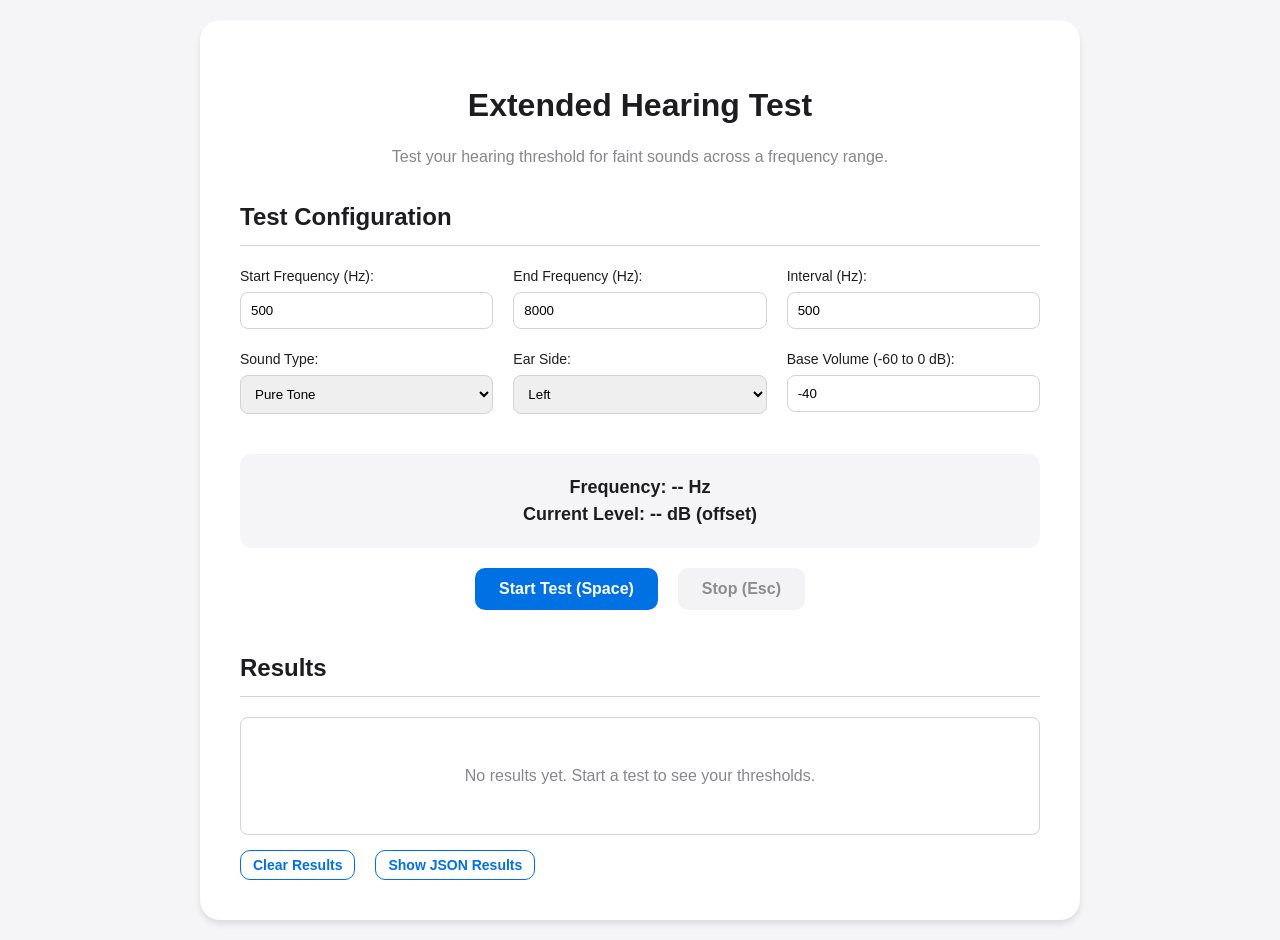
==== hearing-test-extended/index.html @ ed1f7cda "Add extended hearing test" ====
<!DOCTYPE html>
<html lang="en">
<head>
    <meta charset="UTF-8">
    <meta name="viewport" content="width=device-width, initial-scale=1.0">
    <title>Extended Hearing Test</title>
    <link rel="stylesheet" href="style.css">
</head>
<body>
    <div class="container">
        <h1>Extended Hearing Test</h1>
        <p class="description">Test your hearing threshold for faint sounds across a frequency range.</p>

        <section class="configuration">
            <h2>Test Configuration</h2>
            <div class="config-grid">
                <div class="config-item">
                    <label for="startFreq">Start Frequency (Hz):</label>
                    <input type="number" id="startFreq" value="500" min="20" max="20000">
                </div>
                <div class="config-item">
                    <label for="endFreq">End Frequency (Hz):</label>
                    <input type="number" id="endFreq" value="8000" min="20" max="20000">
                </div>
                <div class="config-item">
                    <label for="stepFreq">Interval (Hz):</label>
                    <input type="number" id="stepFreq" value="500" min="10" max="5000">
                </div>
                <div class="config-item">
                    <label for="testType">Sound Type:</label>
                    <select id="testType">
                        <option value="puretone">Pure Tone</option>
                        <option value="noise">Noise (Band-limited)</option>
                    </select>
                </div>
                <div class="config-item">
                    <label for="earSide">Ear Side:</label>
                    <select id="earSide">
                        <option value="left">Left</option>
                        <option value="right">Right</option>
                        <option value="both">Both</option>
                    </select>
                </div>
                <div class="config-item">
                    <label for="baseLevel">Base Volume (-60 to 0 dB):</label>
                    <input type="number" id="baseLevel" value="-40" min="-60" max="0">
                </div>
            </div>
        </section>

        <section class="test-controls">
            <div class="status-panel">
                <div id="currentFreqDisplay">Frequency: -- Hz</div>
                <div id="currentLevelDisplay">Current Level: -- dB (offset)</div>
            </div>
            
            <div class="main-buttons">
                <button id="startBtn" class="primary">Start Test (Space)</button>
                <button id="stopBtn" class="secondary" disabled>Stop (Esc)</button>
            </div>

            <div class="adjustment-panel" id="adjustmentPanel" style="display: none;">
                <p>Adjust the volume until you can <strong>just barely</strong> hear the sound.</p>
                <div class="volume-controls">
                    <button id="volDown" class="vol-btn">-1 dB (↓)</button>
                    <button id="volUp" class="vol-btn">+1 dB (↑)</button>
                </div>
                <button id="nextBtn" class="primary">I can hear it (Enter)</button>
            </div>
        </section>

        <section class="results">
            <h2>Results</h2>
            <div id="resultsLog">
                <p class="empty-msg">No results yet. Start a test to see your thresholds.</p>
            </div>
            <div class="results-actions">
                <button id="clearResults" class="small-btn">Clear Results</button>
                <button id="showJsonBtn" class="small-btn">Show JSON Results</button>
            </div>
            <div id="jsonOutputContainer" style="display: none; margin-top: 15px;">
                <textarea id="jsonOutput" readonly style="width: 100%; height: 200px; font-family: monospace; padding: 10px; border-radius: 8px; border: 1px solid #d2d2d7;"></textarea>
            </div>
        </section>
    </div>

    <script src="app.js"></script>
</body>
</html>
---- hearing-test-extended/style.css ----
body {
    font-family: -apple-system, BlinkMacSystemFont, "Segoe UI", Roboto, Helvetica, Arial, sans-serif;
    background-color: #f5f5f7;
    color: #1d1d1f;
    line-height: 1.5;
    margin: 0;
    padding: 20px;
}

.container {
    max-width: 800px;
    margin: 0 auto;
    background-color: white;
    padding: 40px;
    border-radius: 20px;
    box-shadow: 0 4px 6px rgba(0,0,0,0.1);
}

h1 {
    text-align: center;
    margin-bottom: 10px;
}

.description {
    text-align: center;
    color: #86868b;
    margin-bottom: 30px;
}

h2 {
    border-bottom: 1px solid #d2d2d7;
    padding-bottom: 10px;
    margin-top: 30px;
}

.config-grid {
    display: grid;
    grid-template-columns: repeat(auto-fit, minmax(200px, 1fr));
    gap: 20px;
    margin-bottom: 20px;
}

.config-item {
    display: flex;
    flex-direction: column;
}

.config-item label {
    font-size: 14px;
    margin-bottom: 5px;
    font-weight: 500;
}

.config-item input, .config-item select {
    padding: 10px;
    border-radius: 8px;
    border: 1px solid #d2d2d7;
}

.test-controls {
    margin-top: 40px;
    text-align: center;
}

.status-panel {
    background: #f5f5f7;
    padding: 20px;
    border-radius: 12px;
    margin-bottom: 20px;
    font-size: 18px;
    font-weight: 600;
}

.main-buttons {
    display: flex;
    justify-content: center;
    gap: 20px;
    margin-bottom: 30px;
}

button {
    padding: 12px 24px;
    font-size: 16px;
    font-weight: 600;
    border-radius: 10px;
    border: none;
    cursor: pointer;
    transition: all 0.2s;
}

button:disabled {
    opacity: 0.5;
    cursor: not-allowed;
}

.primary {
    background-color: #0071e3;
    color: white;
}

.primary:hover:not(:disabled) {
    background-color: #0077ed;
}

.secondary {
    background-color: #e8e8ed;
    color: #1d1d1f;
}

.secondary:hover:not(:disabled) {
    background-color: #d2d2d7;
}

.vol-btn {
    background-color: #f5f5f7;
    border: 1px solid #d2d2d7;
    padding: 10px 20px;
}

.vol-btn:hover:not(:disabled) {
    background-color: #e8e8ed;
}

.adjustment-panel {
    padding: 20px;
    background-color: #f0f7ff;
    border-radius: 12px;
    border: 1px solid #c7e1ff;
}

.volume-controls {
    display: flex;
    justify-content: center;
    gap: 15px;
    margin: 15px 0;
}

.results {
    margin-top: 40px;
}

#resultsLog {
    max-height: 300px;
    overflow-y: auto;
    border: 1px solid #d2d2d7;
    border-radius: 8px;
    padding: 10px;
    margin-bottom: 10px;
}

.result-item {
    display: flex;
    justify-content: space-between;
    padding: 8px;
    border-bottom: 1px solid #f5f5f7;
}

.result-item:last-child {
    border-bottom: none;
}

.empty-msg {
    color: #86868b;
    text-align: center;
    padding: 20px;
}

.small-btn {
    padding: 6px 12px;
    font-size: 14px;
    background: transparent;
    color: #0071e3;
    border: 1px solid #0071e3;
    margin-right: 10px;
}

.small-btn:hover {
    background: #0071e3;
    color: white;
}

.results-actions {
    margin-top: 15px;
    display: flex;
    gap: 10px;
}

#jsonOutput {
    font-family: "SF Mono", "Monaco", "Inconsolata", "Fira Mono", "Droid Sans Mono", "Source Code Pro", monospace;
    font-size: 13px;
    line-height: 1.4;
    resize: vertical;
}
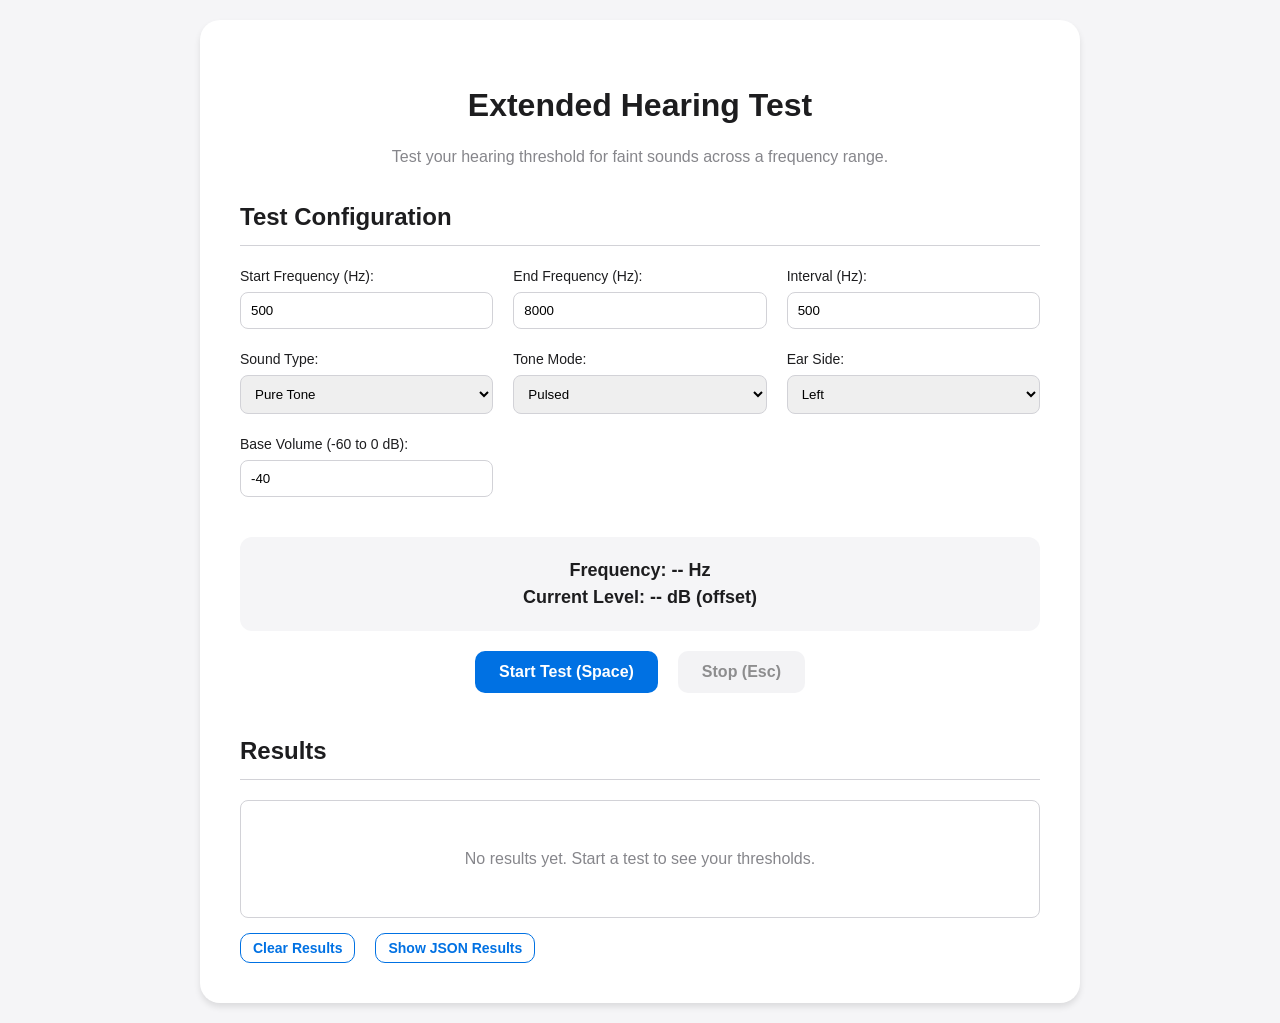
==== commit 7e3db046: "Add pulse mode" ====
--- a/hearing-test-extended/index.html
+++ b/hearing-test-extended/index.html
@@ -31,6 +31,13 @@
                     <select id="testType">
                         <option value="puretone">Pure Tone</option>
                         <option value="noise">Noise (Band-limited)</option>
+                    </select>
+                </div>
+                <div class="config-item">
+                    <label for="pulseMode">Tone Mode:</label>
+                    <select id="pulseMode">
+                        <option value="steady">Steady</option>
+                        <option value="pulsed" selected>Pulsed</option>
                     </select>
                 </div>
                 <div class="config-item">
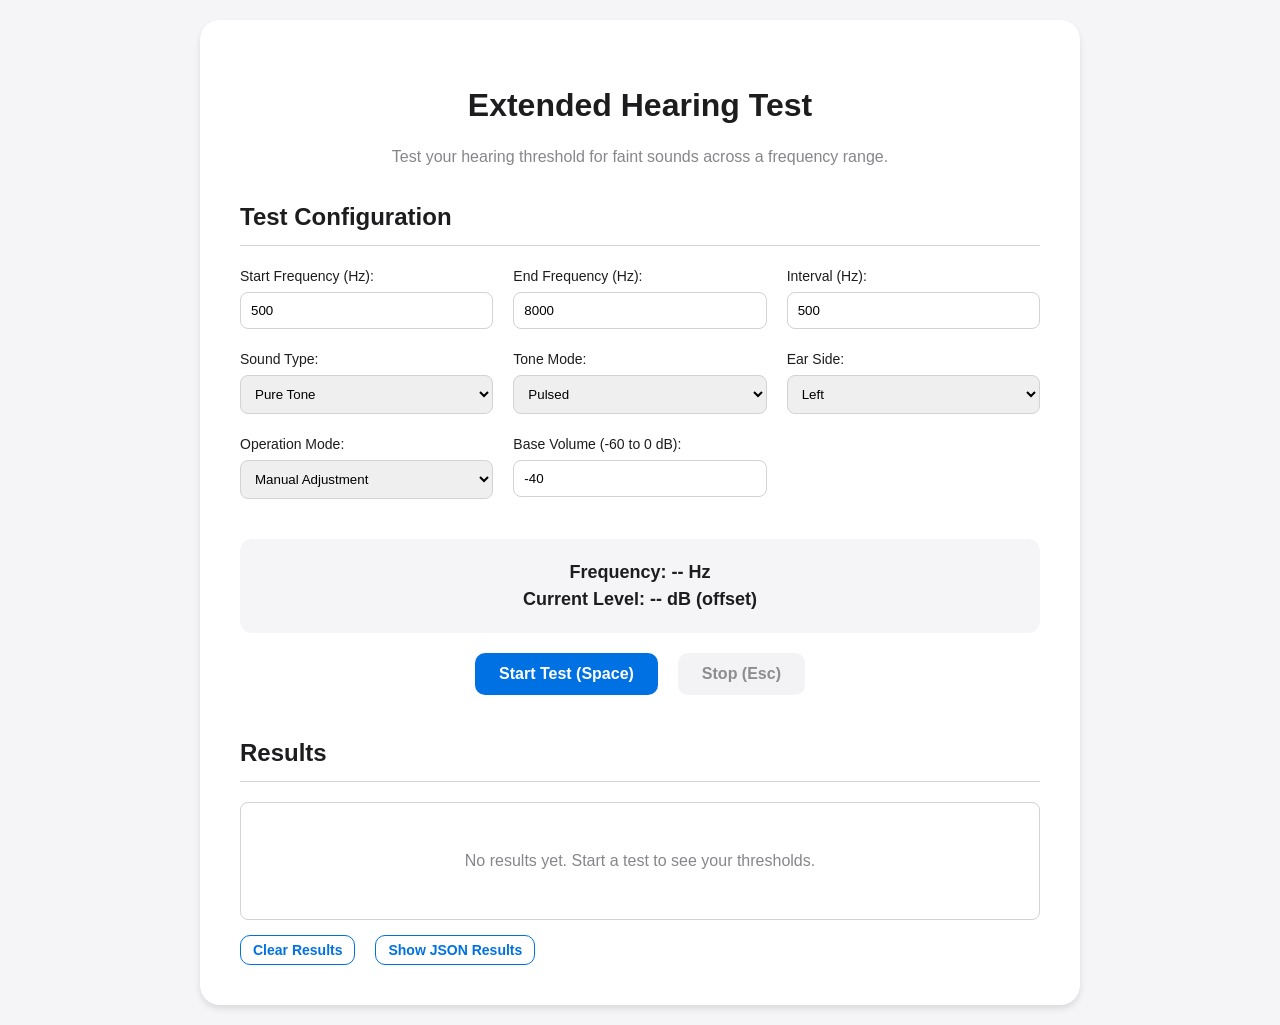
==== commit ad4c153e: "Add response mode" ====
--- a/hearing-test-extended/index.html
+++ b/hearing-test-extended/index.html
@@ -49,8 +49,19 @@
                     </select>
                 </div>
                 <div class="config-item">
+                    <label for="testMode">Operation Mode:</label>
+                    <select id="testMode">
+                        <option value="manual">Manual Adjustment</option>
+                        <option value="audiologist">Audiologist (Response Mode)</option>
+                    </select>
+                </div>
+                <div class="config-item">
                     <label for="baseLevel">Base Volume (-60 to 0 dB):</label>
                     <input type="number" id="baseLevel" value="-40" min="-60" max="0">
+                </div>
+                <div class="config-item" id="beepIntervalConfig" style="display: none;">
+                    <label for="beepInterval">Beep Interval (s):</label>
+                    <input type="number" id="beepInterval" value="4" min="2" max="10">
                 </div>
             </div>
         </section>
@@ -67,12 +78,24 @@
             </div>
 
             <div class="adjustment-panel" id="adjustmentPanel" style="display: none;">
-                <p>Adjust the volume until you can <strong>just barely</strong> hear the sound.</p>
-                <div class="volume-controls">
-                    <button id="volDown" class="vol-btn">-1 dB (↓)</button>
-                    <button id="volUp" class="vol-btn">+1 dB (↑)</button>
+                <div id="manualControls">
+                    <p>Adjust the volume until you can <strong>just barely</strong> hear the sound.</p>
+                    <div class="volume-controls">
+                        <button id="volDown" class="vol-btn">-1 dB (↓)</button>
+                        <button id="volUp" class="vol-btn">+1 dB (↑)</button>
+                    </div>
+                    <button id="nextBtn" class="primary">I can hear it (Enter)</button>
                 </div>
-                <button id="nextBtn" class="primary">I can hear it (Enter)</button>
+                <div id="responseControls" style="display: none;">
+                    <p>Click the button or press Space/Enter <strong>when you hear a beep</strong>.</p>
+                    <div class="response-actions">
+                        <button id="responseBtn" class="primary big-btn">I HEAR IT!</button>
+                    </div>
+                    <div id="countdownContainer" style="margin-bottom: 10px;">
+                        Next beep in: <span id="countdownTimer">--</span>s
+                    </div>
+                    <p id="responseStatus" class="status-msg">Waiting for beep...</p>
+                </div>
             </div>
         </section>
 
--- a/hearing-test-extended/style.css
+++ b/hearing-test-extended/style.css
@@ -185,9 +185,26 @@
     gap: 10px;
 }
 
-#jsonOutput {
-    font-family: "SF Mono", "Monaco", "Inconsolata", "Fira Mono", "Droid Sans Mono", "Source Code Pro", monospace;
-    font-size: 13px;
-    line-height: 1.4;
-    resize: vertical;
-}
+.big-btn {
+    padding: 20px 40px;
+    font-size: 24px;
+    margin: 20px 0;
+}
+
+#countdownContainer {
+    font-size: 1.2rem;
+    font-weight: bold;
+    color: #0071e3;
+    margin: 10px 0;
+}
+
+#countdownTimer {
+    display: inline-block;
+    min-width: 1.5ch;
+}
+
+.status-msg {
+    font-style: italic;
+    color: #86868b;
+    margin-top: 10px;
+}
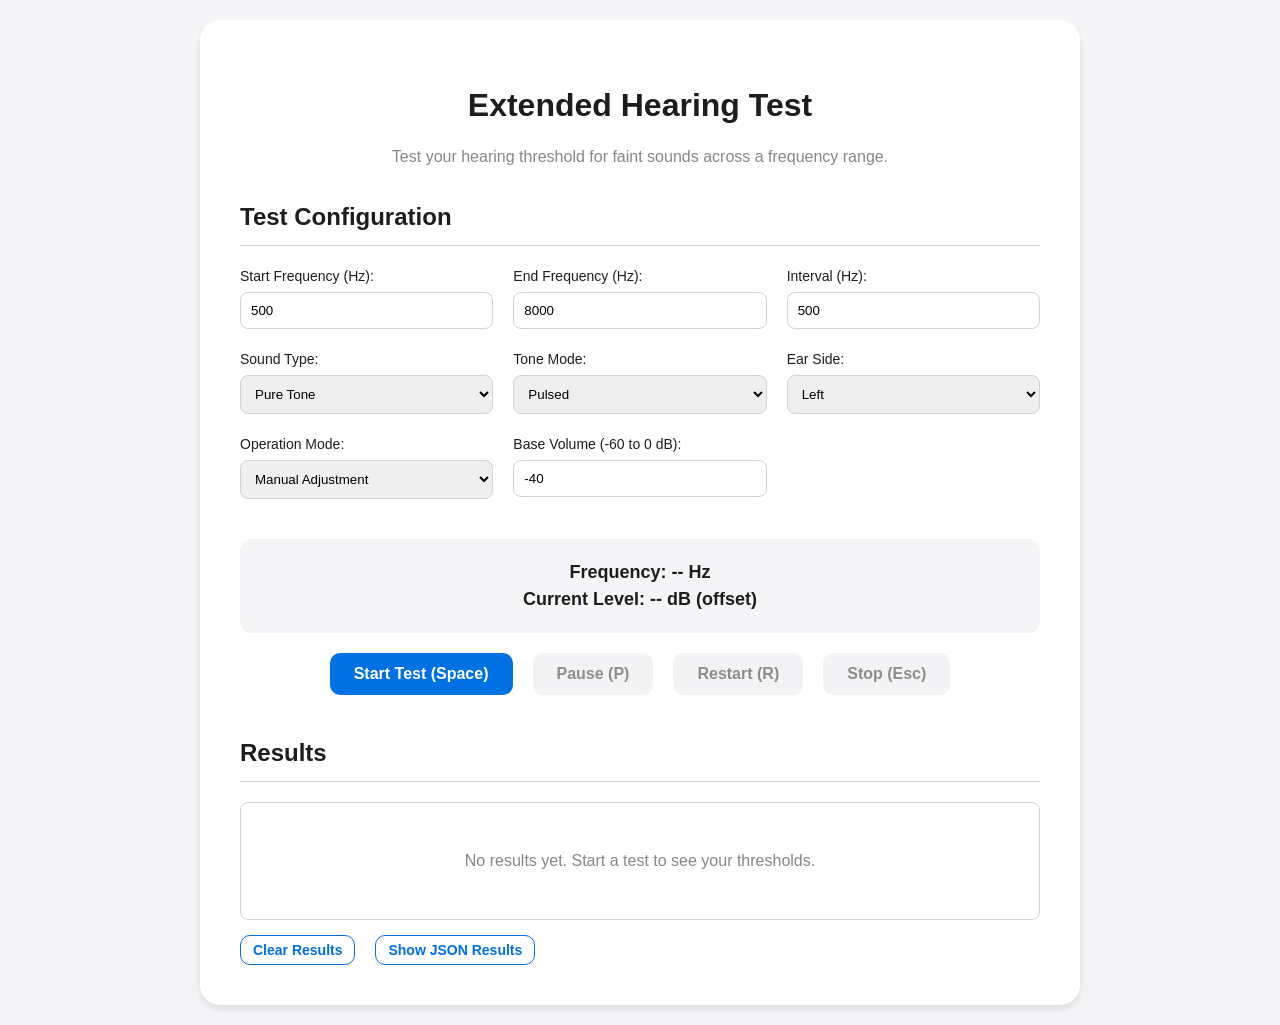
==== commit 65df3608: "pause button" ====
--- a/hearing-test-extended/index.html
+++ b/hearing-test-extended/index.html
@@ -74,6 +74,8 @@
             
             <div class="main-buttons">
                 <button id="startBtn" class="primary">Start Test (Space)</button>
+                <button id="pauseBtn" class="secondary" disabled>Pause (P)</button>
+                <button id="restartBtn" class="secondary" disabled>Restart (R)</button>
                 <button id="stopBtn" class="secondary" disabled>Stop (Esc)</button>
             </div>
 
--- a/hearing-test-extended/style.css
+++ b/hearing-test-extended/style.css
@@ -151,8 +151,14 @@
 .result-item {
     display: flex;
     justify-content: space-between;
+    align-items: center;
     padding: 8px;
     border-bottom: 1px solid #f5f5f7;
+}
+
+.retest-btn {
+    margin-left: 10px;
+    margin-right: 0 !important;
 }
 
 .result-item:last-child {
